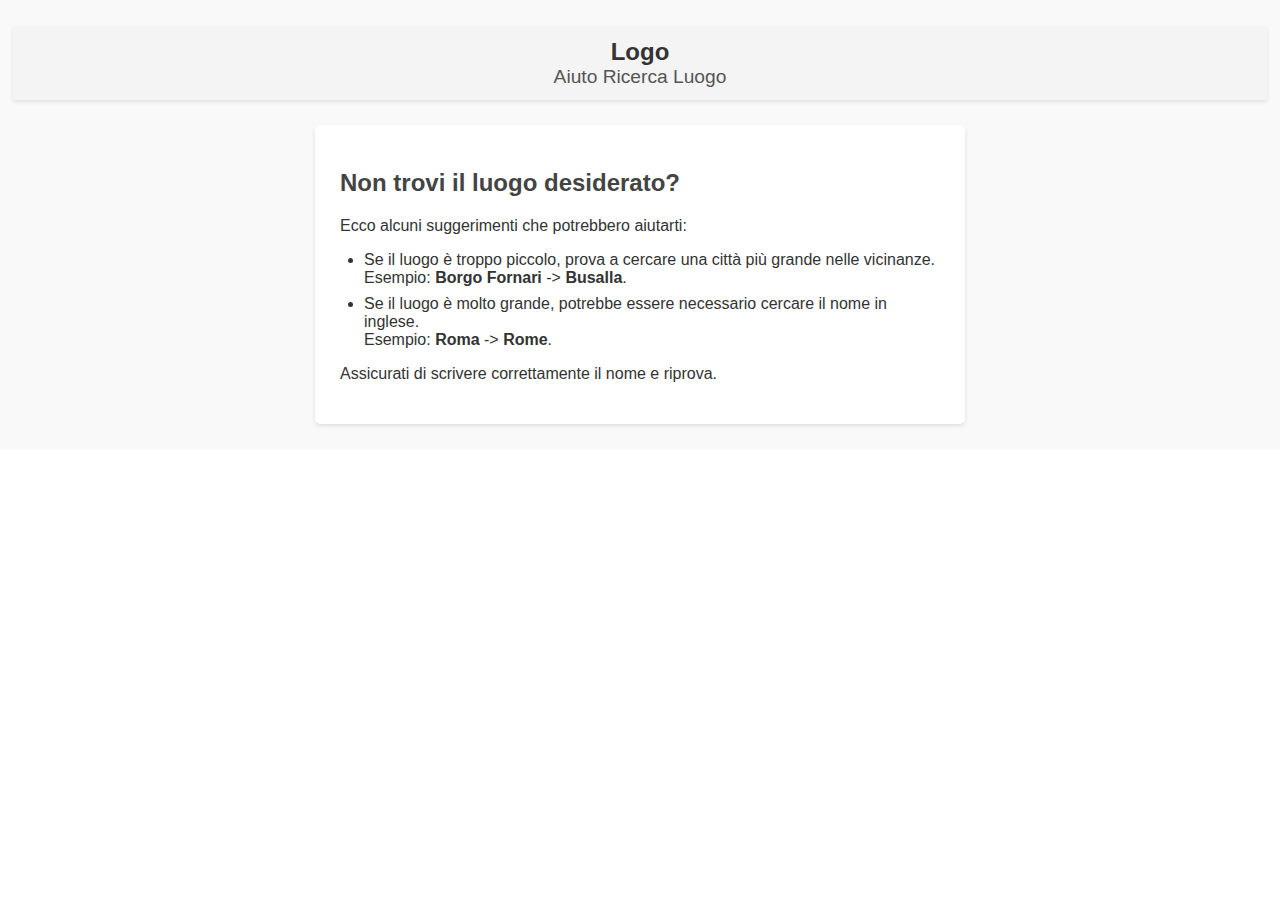
==== help.html @ 9a895ff1 "aggiunta pagine help" ====
<!doctype html>
<html lang="it">
<head>
    <meta charset="UTF-8">
    <meta name="viewport" content="width=device-width, initial-scale=1.0">
    <title>Aiuto - Ricerca Luogo</title>
    <link rel="stylesheet" href="stileHelp.css">
</head>
<body>
    <div class="main_container">
        <!-- Intestazione -->
        <div class="intestazione">
            <div class="logo"><center>Logo</center></div>
            <div class="nome"><center>Aiuto Ricerca Luogo</center></div>
        </div>

        <!-- Contenuto principale -->
        <div class="contenuto">
            <h2>Non trovi il luogo desiderato?</h2>
            <p>
                Ecco alcuni suggerimenti che potrebbero aiutarti:
            </p>
            <ul>
                <li>Se il luogo è troppo piccolo, prova a cercare una città più grande nelle vicinanze.<br>
                Esempio: <b>Borgo Fornari</b> -> <b>Busalla</b>.</li>
                <li>Se il luogo è molto grande, potrebbe essere necessario cercare il nome in inglese.<br>
                Esempio: <b>Roma</b> -> <b>Rome</b>.</li>
            </ul>
            <p>
                Assicurati di scrivere correttamente il nome e riprova.
            </p>
        </div>
    </div>
</body>
</html>
---- stileHelp.css ----
/* Stile generale */
body, html {
    margin: 0;
    padding: 0;
    box-sizing: border-box;
    width: 100%;
    height: 100%;
    font-family: Arial, sans-serif;
}

/* Contenitore principale */
.main_container {
    display: flex;
    flex-direction: column;
    align-items: center;
    padding: 2%;
    background-color: #f9f9f9;
    color: #333;
}

/* Intestazione */
.intestazione {
    width: 100%;
    text-align: center;
    background-color: #f4f4f4;
    padding: 1%;
    margin-bottom: 2%;
    box-shadow: 0 2px 4px rgba(0, 0, 0, 0.1);
}

.logo {
    font-size: 1.5rem;
    font-weight: bold;
}

.nome {
    font-size: 1.2rem;
    color: #555;
}

/* Contenuto principale */
.contenuto {
    width: 80%;
    max-width: 600px;
    background-color: #ffffff;
    padding: 2%;
    border-radius: 5px;
    box-shadow: 0 2px 4px rgba(0, 0, 0, 0.1);
}

.contenuto h2 {
    color: #444;
}

.contenuto ul {
    margin: 1em 0;
    padding-left: 1.5em;
}

.contenuto ul li {
    margin-bottom: 0.5em;
}
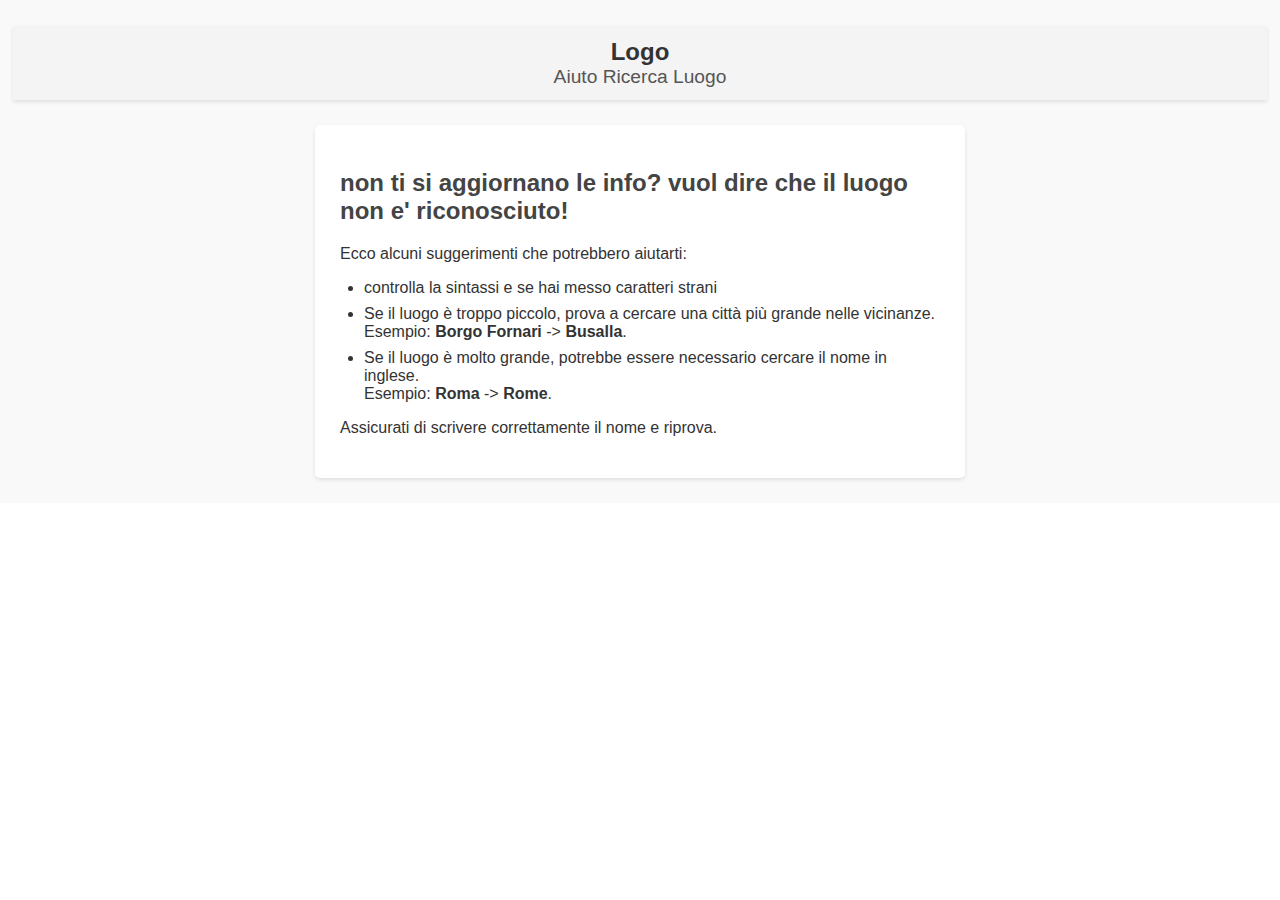
==== commit c31b31d9: "error handling" ====
--- a/help.html
+++ b/help.html
@@ -1,8 +1,6 @@
 <!doctype html>
 <html lang="it">
 <head>
-    <meta charset="UTF-8">
-    <meta name="viewport" content="width=device-width, initial-scale=1.0">
     <title>Aiuto - Ricerca Luogo</title>
     <link rel="stylesheet" href="stileHelp.css">
 </head>
@@ -16,11 +14,12 @@
 
         <!-- Contenuto principale -->
         <div class="contenuto">
-            <h2>Non trovi il luogo desiderato?</h2>
+            <h2>non ti si aggiornano le info? vuol dire che il luogo non e' riconosciuto!</h2>
             <p>
                 Ecco alcuni suggerimenti che potrebbero aiutarti:
             </p>
             <ul>
+                <li>controlla la sintassi e se hai messo caratteri strani</li>
                 <li>Se il luogo è troppo piccolo, prova a cercare una città più grande nelle vicinanze.<br>
                 Esempio: <b>Borgo Fornari</b> -> <b>Busalla</b>.</li>
                 <li>Se il luogo è molto grande, potrebbe essere necessario cercare il nome in inglese.<br>
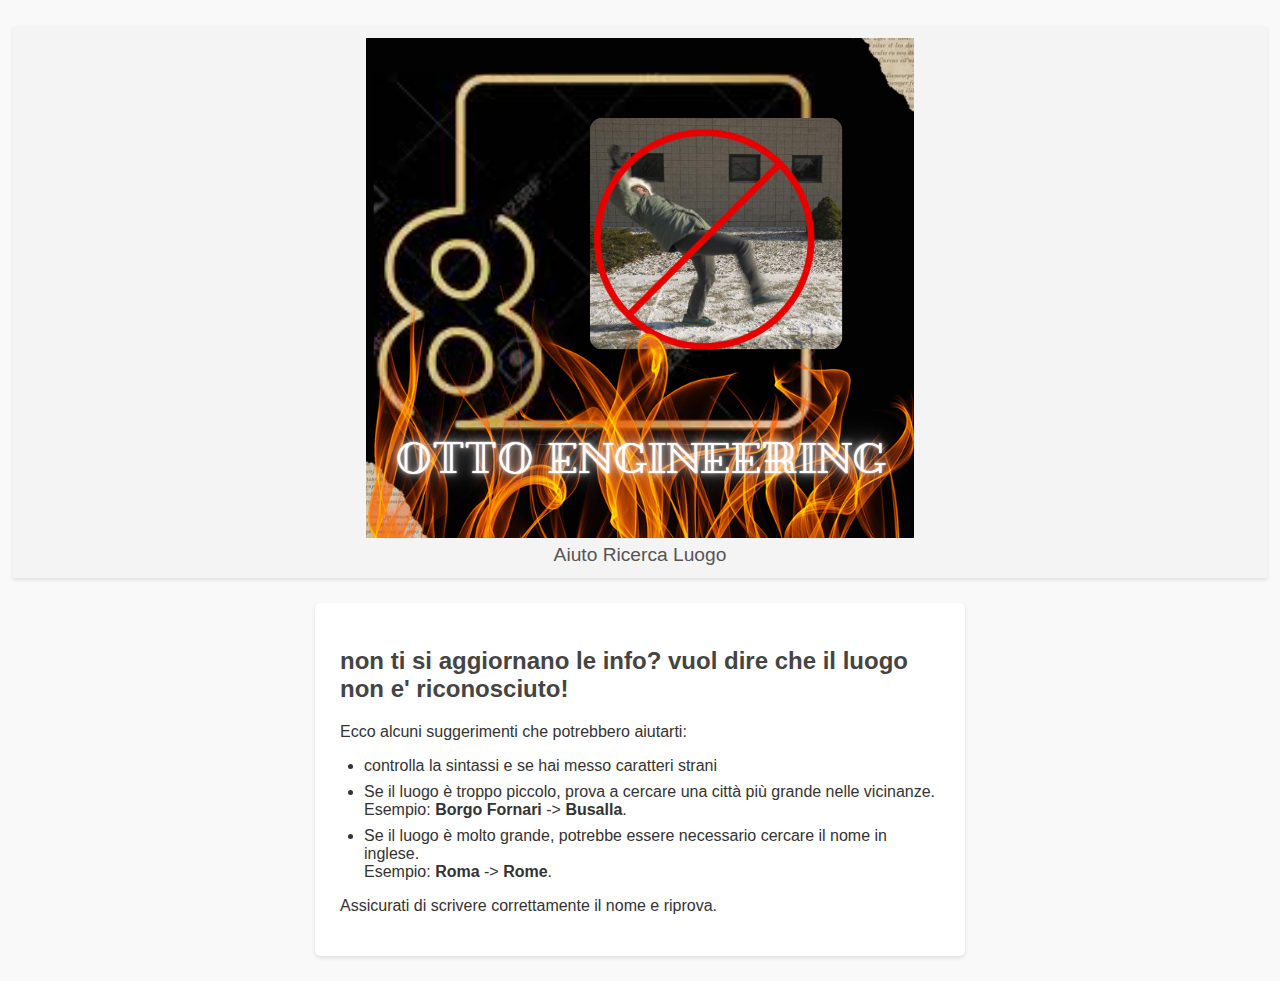
==== commit 0b1ba258: "Update help.html" ====
--- a/help.html
+++ b/help.html
@@ -8,7 +8,7 @@
     <div class="main_container">
         <!-- Intestazione -->
         <div class="intestazione">
-            <div class="logo"><center>Logo</center></div>
+            <div class="logo"><center><img src = "logo.png"></center></div>
             <div class="nome"><center>Aiuto Ricerca Luogo</center></div>
         </div>
 
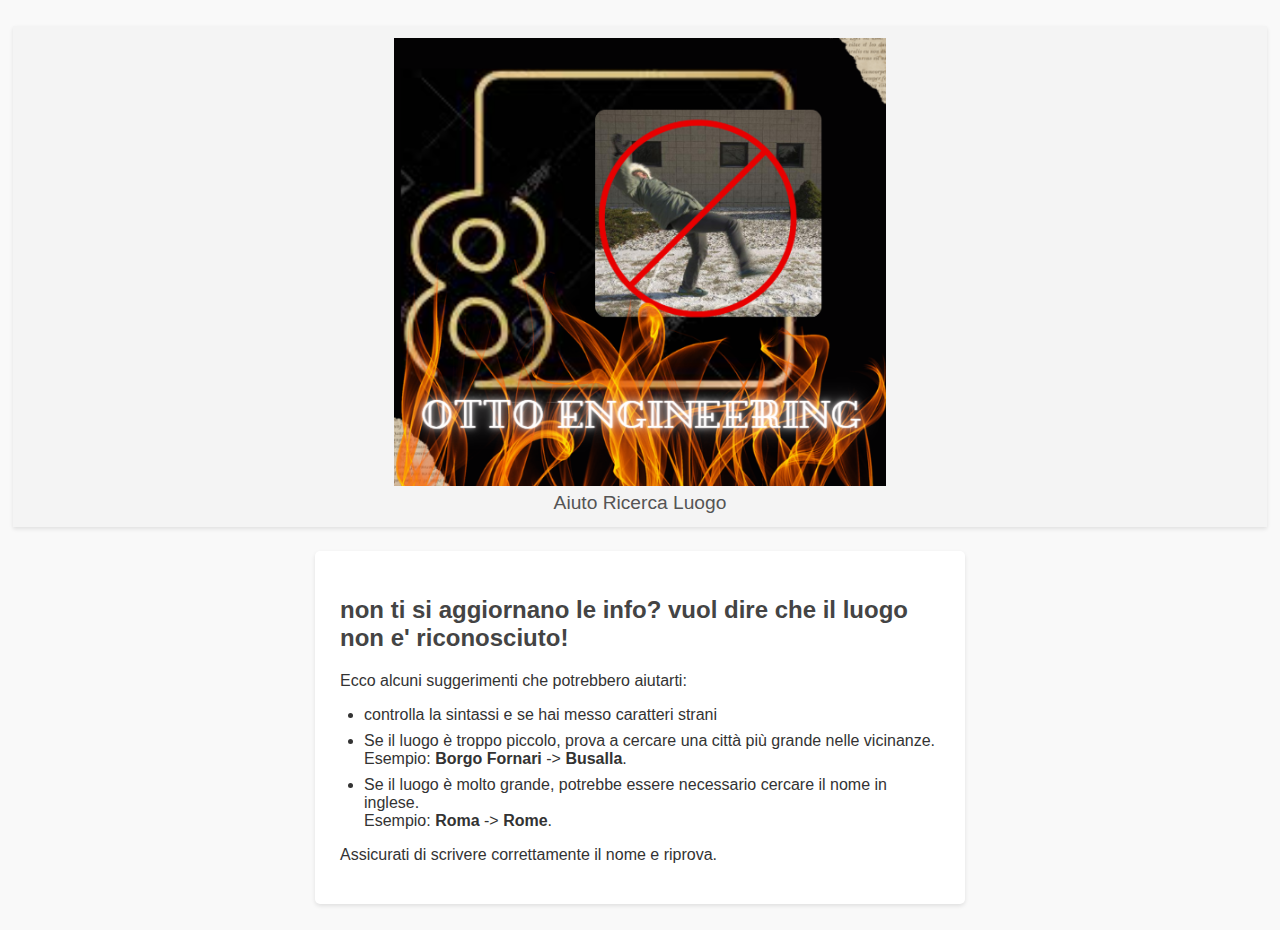
==== commit b8b782a4: "Update help.html" ====
--- a/help.html
+++ b/help.html
@@ -8,7 +8,7 @@
     <div class="main_container">
         <!-- Intestazione -->
         <div class="intestazione">
-            <div class="logo"><center><img src = "logo.png"></center></div>
+            <div class="logo"><center><img src = "logo.png" width = "40%" height = "40%"></center></div>
             <div class="nome"><center>Aiuto Ricerca Luogo</center></div>
         </div>
 
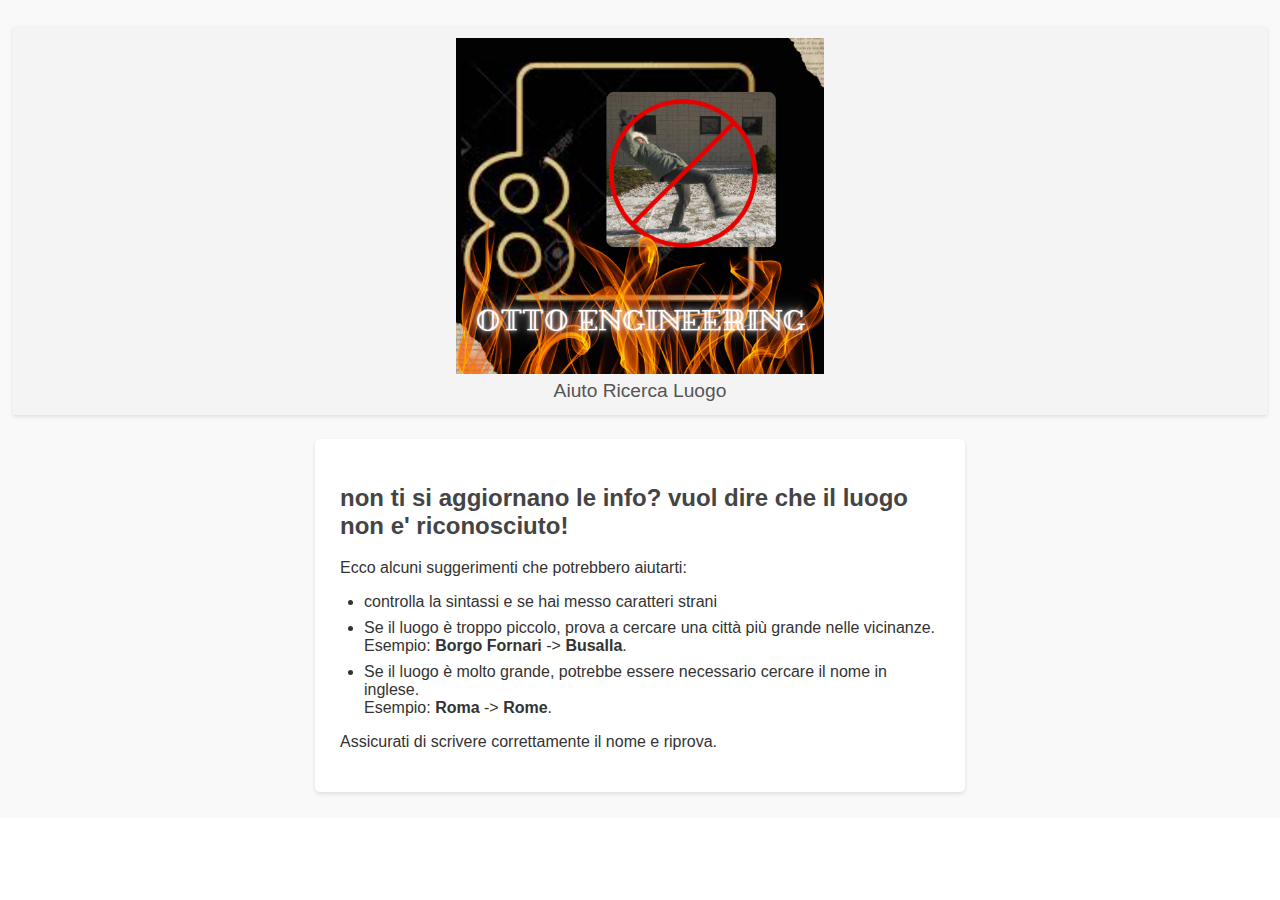
==== commit a7d0e8c4: "Update help.html" ====
--- a/help.html
+++ b/help.html
@@ -8,7 +8,7 @@
     <div class="main_container">
         <!-- Intestazione -->
         <div class="intestazione">
-            <div class="logo"><center><img src = "logo.png" width = "40%" height = "40%"></center></div>
+            <div class="logo"><center><img src = "logo.png" width = "30%" height = "30%"></center></div>
             <div class="nome"><center>Aiuto Ricerca Luogo</center></div>
         </div>
 
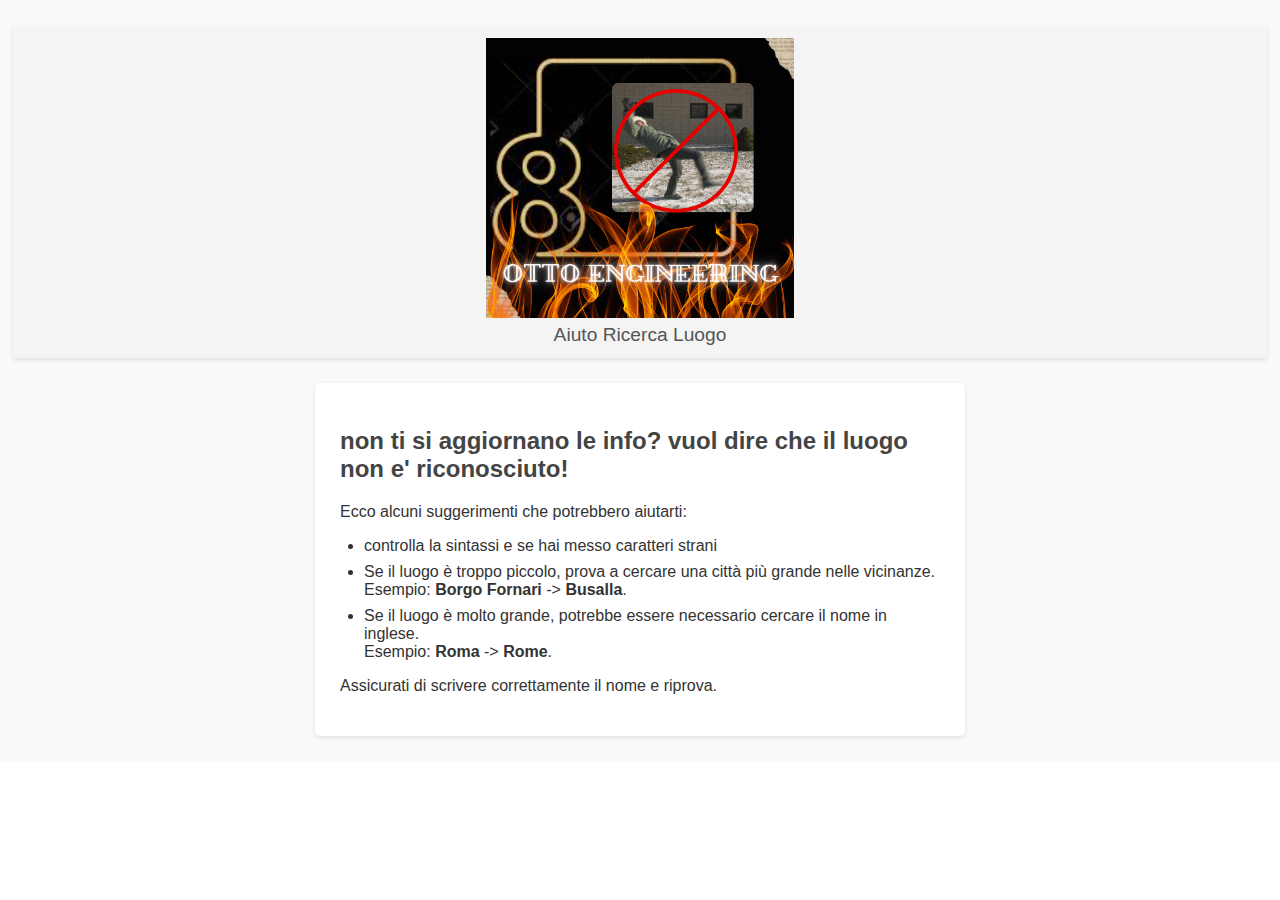
==== commit 0171c133: "Update help.html" ====
--- a/help.html
+++ b/help.html
@@ -8,7 +8,7 @@
     <div class="main_container">
         <!-- Intestazione -->
         <div class="intestazione">
-            <div class="logo"><center><img src = "logo.png" width = "30%" height = "30%"></center></div>
+            <div class="logo"><center><img src = "logo.png" width = "25%" height = "25%"></center></div>
             <div class="nome"><center>Aiuto Ricerca Luogo</center></div>
         </div>
 
